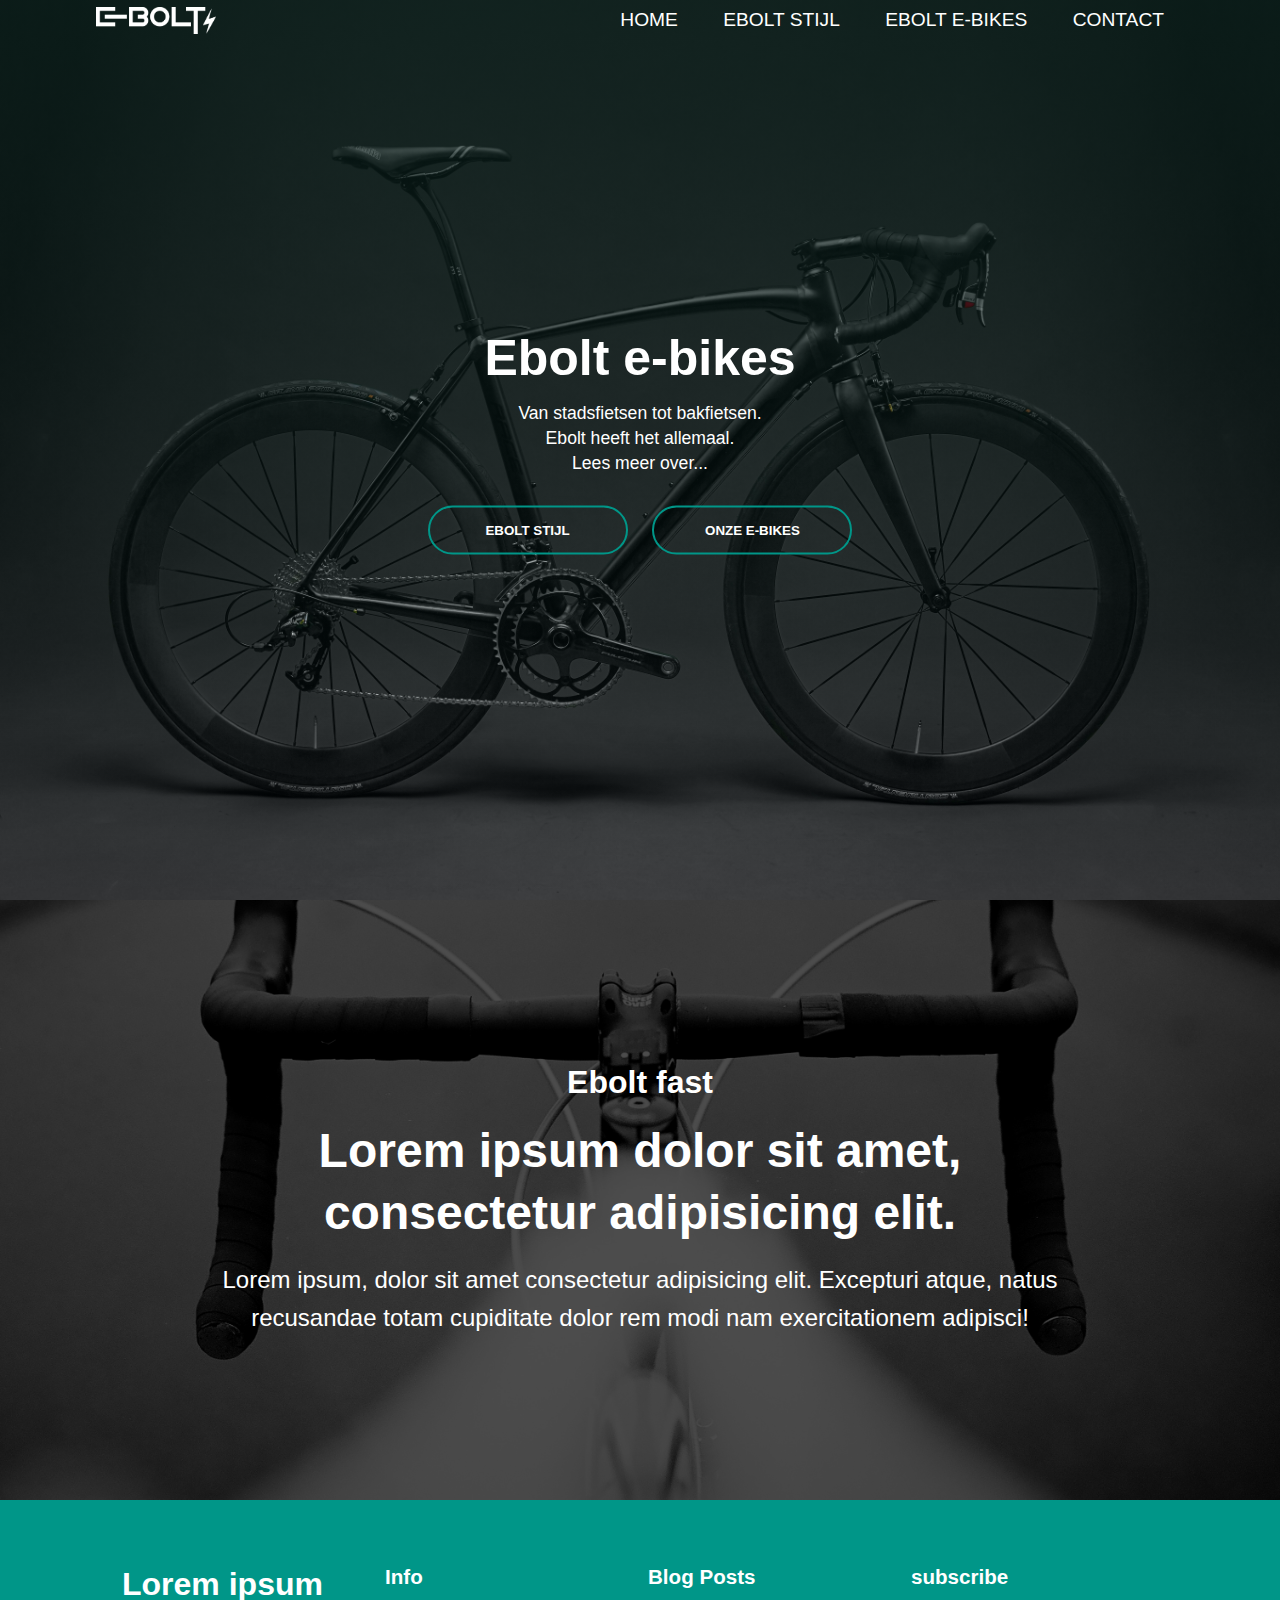
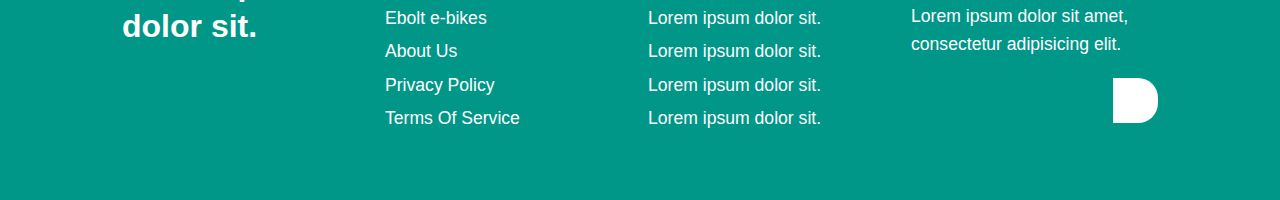
==== index.html @ 748defd9 "update" ====
<!DOCTYPE html>
<html lang="en">
<head>
  <meta charset="UTF-8">
  <meta http-equiv="X-UA-Compatible" content="IE=edge">
  <meta name="viewport" content="width=, initial-scale=1.0">
  <title>ebolt website</title>
 <link rel="stylesheet" href="style.css">
</head>
<body>
  <div class="banner">
    <div class="navbar">
      <img src="ebolt logo w.png" class="logo"> <a href="index.html"></a>
     <ul>
      <li><a href="index.html">Home</a></li>
       <li><a href="eboltstyle.html">Ebolt stijl</a></li>
       <li><a href="eboltbikes.html">Ebolt e-Bikes</a></li>
       <li><a href="contact.html">Contact</a></li>
       
     </ul>
    
    </div>

    <div class="content">
      <h1>Ebolt e-bikes</h1>
      <p>
        Van stadsfietsen tot bakfietsen.<br> Ebolt heeft het allemaal.<br>
      Lees meer over...</p>
      <div>
       </a><button type="button"><span></a></span>ebolt stijl</button></a>
        <button type="button"><span></span>onze e-bikes</button>
        
      </div>
      <div class="container">
        <h1 class="logo"></h1>
        <ul class="nav">
          
        </ul>
    </div>
  
  
    </div>
  </div>
  
  <!-- Overlay Text -->
  <section class="section-b">
    <div class="overlay">
        <div class="section-b-inner">
            <h3>Ebolt fast</h3>
            <h2>Lorem ipsum dolor sit amet, consectetur adipisicing elit. </h2>
            <p>Lorem ipsum, dolor sit amet consectetur adipisicing elit. Excepturi atque, natus recusandae totam
                cupiditate dolor rem modi nam exercitationem adipisci!</p>
  
        </div>
    </div>
  </section>
  

    </div>
  
  
  </section>
  
  <footer class="section-footer">
    <div class="container">
        <div>
            <h2>Lorem ipsum dolor sit.</h2>
            <a href="http://twitter.com">
                <i class="fab fa-twitter fa-2x"></i>
            </a>
            <a href="http://facebook.com">
                <i class="fab fa-facebook fa-2x"></i>
            </a>
            <a href="http://youtube.com">
                <i class="fab fa-youtube fa-2x"></i>
            </a>
  
        </div>
  
        <div>
            <h3>Info</h3>
            <ul>
                <li><a href="#">Ebolt e-bikes</a></li>
                <li><a href="#">About Us</a></li>
                <li><a href="#">Privacy Policy</a></li>
                <li><a href="#">Terms Of Service</a></li>
            </ul>
        </div>
  
        <div>
            <h3>Blog Posts</h3>
            <ul>
                <li><a href="#">Lorem ipsum dolor sit.</a></li>
                <li><a href="#">Lorem ipsum dolor sit.</a></li>
                <li><a href="#">Lorem ipsum dolor sit.</a></li>
                <li><a href="#">Lorem ipsum dolor sit.</a></li>
            </ul>
        </div>
  
        <div>
            <h3>subscribe</h3>
            <p>Lorem ipsum dolor sit amet, consectetur adipisicing elit.</p>
            <form name="email-form" method="POST" data-netlify="true">
                <div class="email-form">
                    <span class="for-control-wrap">
                        <input type="email" name="email" id="email" size="40" class="form-control"
                            placeholder="Email">
                    </span>
                    <button type="submit" class="form-control submit">
                        <i class="fas fa-chevron-right"></i>
                    </button>
                </div>
            </form>
        </div>
    </div>
  
  
  </footer>
  
  <script src="https://code.jquery.com/jquery-3.4.1.min.js"
    integrity="sha256-CSXorXvZcTkaix6Yvo6HppcZGetbYMGWSFlBw8HfCJo=" crossorigin="anonymous"></script>
  <script src="js/simple-lightbox.min.js"></script>
  
  <script>
    $(function () {
        const $gallery = $('.gallery a').simpleLightbox();
    });
  </script>
        </div>
      </div>
    </div>
  </body>
  </html>
    </div>
  </div>
</body>
</html>
---- style.css ----
*{
  margin: 0;
  padding: 0;
  font-family: sans-serif;
}

.banner{
  width: 100%;
  height: 100vh;
  background-image:linear-gradient(rgba(10, 32, 27, 0.75),rgba(243, 243, 243, 0)), url(mikkel-bech-yjAFnkLtKY0-unsplash.jpg) ;
  background-size: cover;
  background-position: center;
}
.navbar{
  width: 85%;
  margin: auto;
  padding: 35px 0;
  display: flex;
  align-items: center;
  justify-content: space-between;

}
.logo
{width:120px ;
cursor: pointer;
}
.navbar ul li{
list-style: none;
display:inline-block ;
margin:0 20px ;
position: relative;
}
.navbar ul li a{
  text-decoration: none;
  color: #fff;
  text-transform: uppercase;
  font-family: 'Lucida Sans', 'Lucida Sans Regular', 'Lucida Grande', 'Lucida Sans Unicode', Geneva, Verdana, sans-serif
}
.navbar ul li ::after{
content: '';
height: 3px;
width: 0%;
background: #009688;
position: absolute;
left: 0;
bottom: -05px;
transition: 0.5s;
}
.navbar ul li :hover::after{
  width: 100%;
}

.content{
  width: 100%;
  position: absolute;
  top: 50%;
  transform: translateY(-50%);
  text-align: center;
  color: #fff;
  font-family: 'Lucida Sans', 'Lucida Sans Regular', 'Lucida Grande', 'Lucida Sans Unicode', Geneva, Verdana, sans-serif;
}
.content h1{
font-size: 50px;
margin-top: 80px;
font-family: 'Lucida Sans', 'Lucida Sans Regular', 'Lucida Grande', 'Lucida Sans Unicode', Geneva, Verdana, sans-serif;
}

.content p{
  margin: 10px auto;
  font-weight: 100;
  line-height: 25px;
  font-family: 'Lucida Sans', 'Lucida Sans Regular', 'Lucida Grande', 'Lucida Sans Unicode', Geneva, Verdana, sans-serif;
}
button{
  width: 200px;
  padding: 15px 0;
  text-align: center;
  margin: 20px 10px;
  border-radius: 25px;
  font-weight: bold;
  border: 2px solid #009688;
  background: transparent;
  color: #fff;
  cursor: pointer;
  position: relative;
  overflow: hidden;
  text-transform: uppercase;
}
span{
  background: #009688;
  height: 100%;
  width: 0%;
  border-radius: 25px;
  position: absolute;
  left: 0;
  bottom: 0;
  z-index: -1;
  transition: 0,5s;

}
button:hover span{
  width: 100%;
}
button:hover{
  border: none;
}

:root {
  --primary-color: rgb(0, 150, 136);
  --secondary-color: rgb(2, 2, 2);
  --overlay-color: rgba(0, 0, 0, 0.7);
}

* {
  box-sizing: border-box;
  margin: 0;
  padding: 0;
}

body {
  font-family: 'Lucida Sans', 'Lucida Sans Regular', 'Lucida Grande', 'Lucida Sans Unicode', Geneva, Verdana, sans-serif;
  line-height: 1.6;
  color: var(--primary-color);
  font-size: 1.1rem;
}

h1,
h2,
h3,
h4 {
  line-height: 1.3;
}

a {
  color: var(--secondary-color);
  text-decoration: none;
}

ul {
  list-style: none;
}

img {
  width: 100%;
}

.container {
  max-width: 1100px;
  margin: auto;
  overflow: hidden;
  padding: 0 2rem;
  /* left and right */
}

.navbar {
  font-size: 1.2rem;
  padding-top: 0.3rem;
  padding-bottom: 0.3rem;
}

.navbar .container {
  display: grid;
  /* grid-template-columns: 1fr 1fr; */
  grid-template-columns: repeat(2, 1fr);
}



.navbar .nav {
  /* it means only the current item different than justify-content */
  justify-self: flex-end;
  display: flex;
  align-items: center;
  justify-content: center;
  font-family: 'Lucida Sans', 'Lucida Sans Regular', 'Lucida Grande', 'Lucida Sans Unicode', Geneva, Verdana, sans-serif;
}

.navbar .nav a {
  padding: 0 1rem;
}

.navbar .nav a:hover {
  padding: 0 1rem;
  color: #009688;
}


/* show case */

.section-a {
  margin: 2rem 0;
}

.section-a .container {
  display: grid;
  grid-template-columns: repeat(2, 1fr);
  grid-gap: 3rem;
  align-items: center;
  justify-content: center;
}

.section-a h1 {
  font-size: 4rem;
  color: var(--primary-color);
  font-family: 'Lucida Sans', 'Lucida Sans Regular', 'Lucida Grande', 'Lucida Sans Unicode', Geneva, Verdana, sans-serif;
  color: #fff;
}

.section-a p {
  margin: 1rem 0;
  font-family: 'Lucida Sans', 'Lucida Sans Regular', 'Lucida Grande', 'Lucida Sans Unicode', Geneva, Verdana, sans-serif;
  color: #fff;
}


/* Section-B */

.section-b {
  position: relative;
  background: url('rutger-rog-Cv96uQrD5HI-unsplash.jpg') no-repeat bottom center/cover;
  height: 600px;
  font-family: 'Lucida Sans', 'Lucida Sans Regular', 'Lucida Grande', 'Lucida Sans Unicode', Geneva, Verdana, sans-serif;
}

.section-b-inner {
  color: #fff;
  height: 100%;
  display: flex;
  flex-direction: column;
  align-items: center;
  justify-content: center;
  text-align: center;
  margin: auto;
  max-width: 860px;
  padding: 5rem 0;
  font-family: 'Lucida Sans', 'Lucida Sans Regular', 'Lucida Grande', 'Lucida Sans Unicode', Geneva, Verdana, sans-serif;
}

.section-b-inner h3 {
  font-size: 2rem;
  font-family: 'Lucida Sans', 'Lucida Sans Regular', 'Lucida Grande', 'Lucida Sans Unicode', Geneva, Verdana, sans-serif;
}

.section-b-inner h2 {
  font-size: 3rem;
  margin-top: 1rem;
  font-family: 'Lucida Sans', 'Lucida Sans Regular', 'Lucida Grande', 'Lucida Sans Unicode', Geneva, Verdana, sans-serif;
}

.section-b-inner p {
  font-size: 1.5rem;
  margin-top: 1rem;
}


/* Section c */

.section-c .gallery {
  display: grid;
  grid-template-columns: repeat(5, 1fr);
}

.section-c .gallery img,
.section-c .gallery a {
  width: 100%;
  height: 100%;
}

.section-c .gallery a:first-child {
  /* grid-row-start: 1;
  grid-row-end: 3;
  grid-column-start: 1;
  grid-column-end: 3; */
  grid-row: 1/3;
  grid-column: 1/3;
}

.section-c .gallery a:nth-child(2) {
  grid-column: 3/5;
}


/* Footer */

.section-footer {
  background: var(--primary-color);
  color: #fff;
  padding: 4rem 0;
}

.section-footer .container {
  display: grid;
  grid-template-columns: repeat(4, 1fr);
  grid-gap: 1rem;
}

.section-footer h2 {
  font-size: 2rem;
  margin-bottom: 1rem;
}

.section-footer h3 {
  margin-bottom: 0.7rem;
}

.section-footer a {
  line-height: 1.9;
  color: rgb(255, 255, 255);
}

.section-footer a>i {
  color: rgb(255, 255, 255);
  margin-right: 0.5rem;
}


/* Email form */

.email-form {
  width: 100%;
  display: inline-block;
  background-color: #555;
  position: relative;
  border-radius: 20px;
  line-height: 0;
  margin-top: 1rem;
}

.email-form .form-control {
  display: inline-block;
  border: 0;
  outline: 0;
  font-size: 1rem;
  color: #ddd;
  background-color: transparent;
  font-family: inherit;
  margin: 0;
  padding: 0 3em 0 1.5rem;
  width: 100%;
  height: 45px;
  border-radius: 20px;
}

.email-form .submit {
  display: inline-block;
  position: absolute;
  top: 0;
  right: 0;
  width: 45px;
  height: 45px;
  background-color: rgb(255, 255, 255);
  font-size: 1rem;
  text-align: center;
  margin: 0;
  padding: 0;
  outline: 0;
  border: 0;
  color: #333;
  cursor: pointer;
  border-radius: 0 20px 20px 0;
}


/* Utilities */

.btn {
  display: inline-block;
  background: var(--primary-color);
  color: #fff;
  padding: 0.8rem 1.5rem;
  border: none;
  cursor: pointer;
  font-size: 1.1rem;
  border-radius: 30px;
}

.btn:hover {
  background: var(--secondary-color);
}

.overlay {
  position: absolute;
  top: 0;
  left: 0;
  height: 100%;
  width: 100%;
  background-color: var(--overlay-color)
}


/* Media Queries */

@media(max-width: 700px) {
  .section-a .container{
      grid-template-columns: 1fr;
      text-align: center;
  }

  .section-a .container div:first-child{
      order: 2;
  }
  
  .section-a .container div:last-child{
      order: -1;
  }

  .section-a img{
      width: 80%;
      margin: auto;
  }

  .section-b-inner h2{
      font-size: 3.5rem;
  }

  .section-c .gallery{
      grid-template-columns: repeat(3, 1fr);
  }

  .section-c .gallery a:first-child {
      grid-row: 1/1;
      grid-column: 1/1;
  }
  
  .section-c .gallery a:nth-child(2) {
      grid-row: 2/2;
      grid-column: 2/4;
  }

  .section-c .gallery a:last-child {
      display: none;
  }

  .section-footer {
      padding: 2rem 0;
  }

  .section-footer .container{
      grid-template-columns: 1fr;
      text-align: center;
  }

  .section-footer div:nth-child(2), .section-footer div:nth-child(3){
      display: none;
  }
}
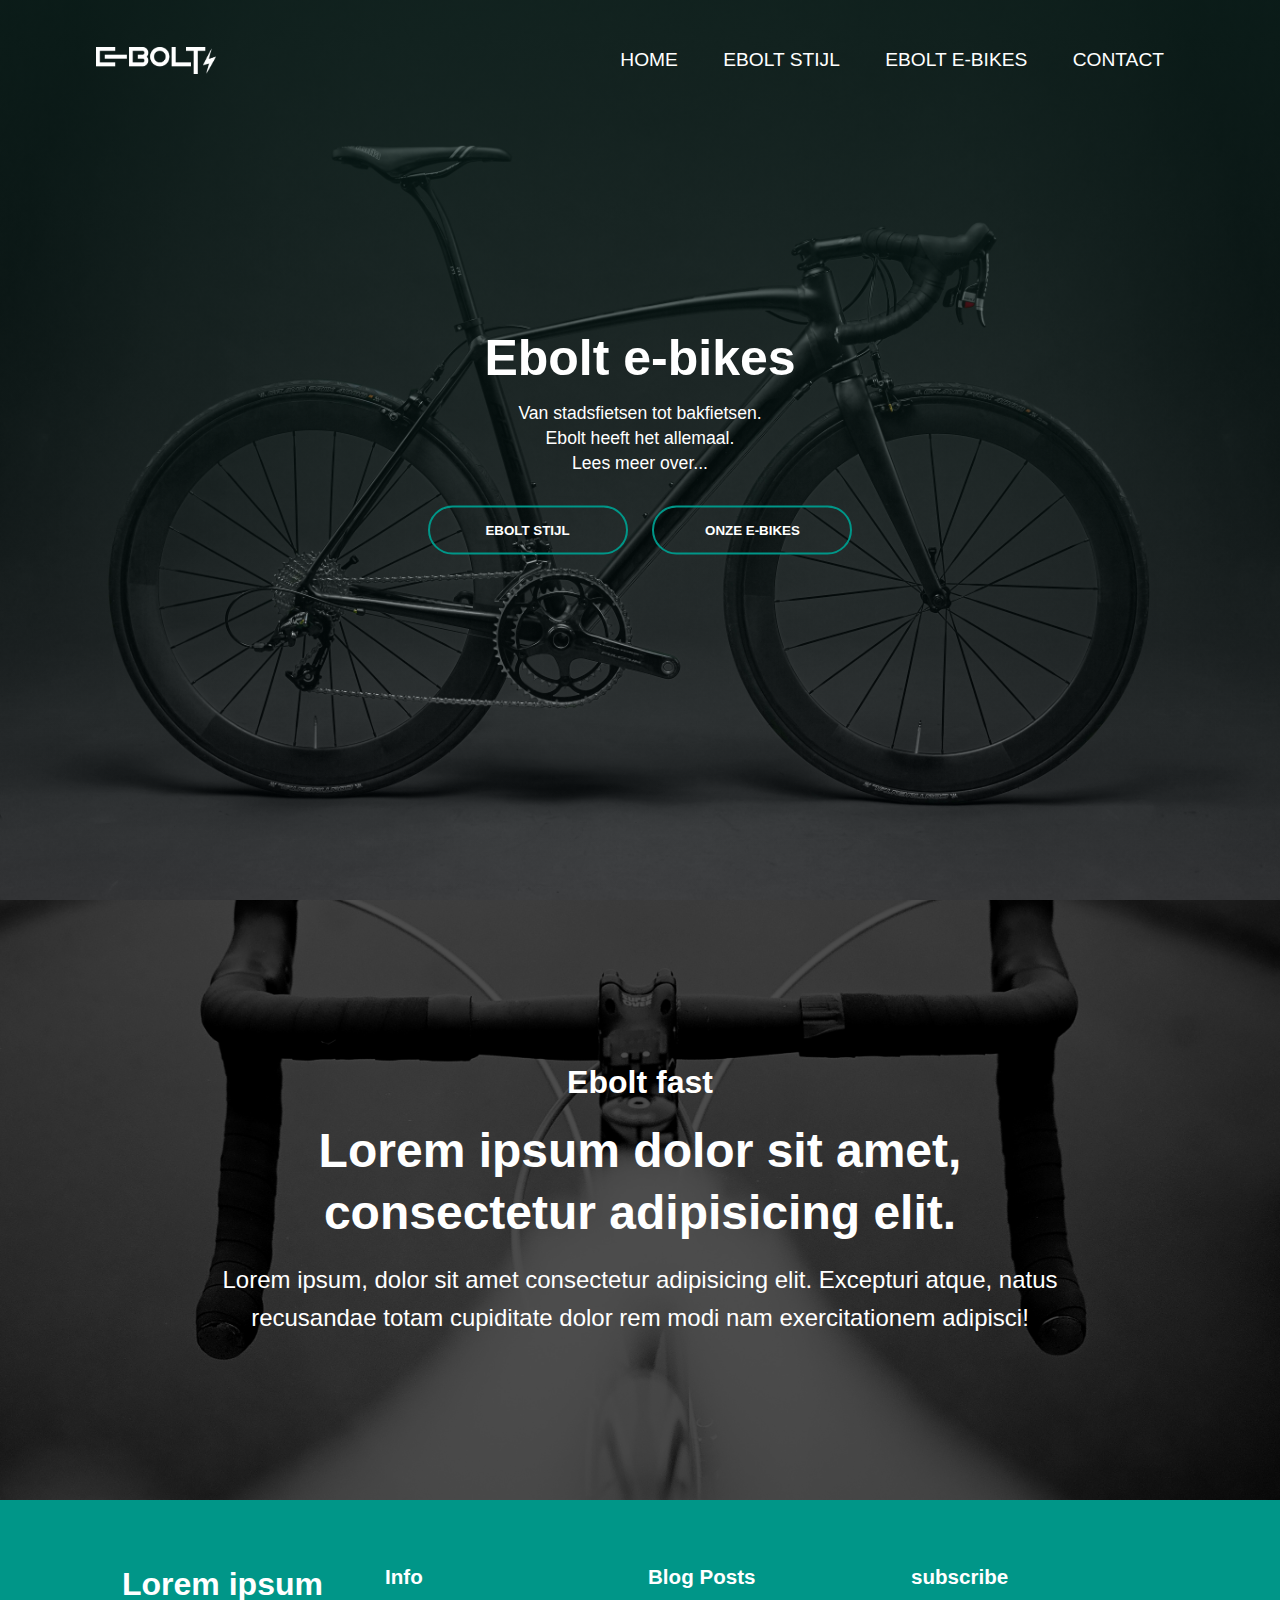
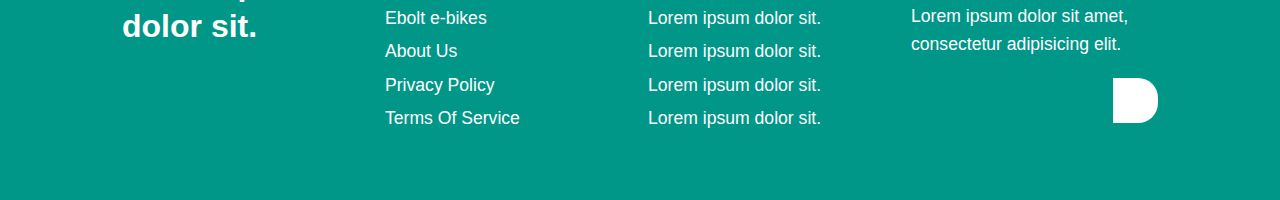
==== commit 1e1597c4: "update" ====
--- a/index.html
+++ b/index.html
@@ -5,12 +5,12 @@
   <meta http-equiv="X-UA-Compatible" content="IE=edge">
   <meta name="viewport" content="width=, initial-scale=1.0">
   <title>ebolt website</title>
- <link rel="stylesheet" href="style.css">
+ <link rel="stylesheet" href="/assets/css/style.css">
 </head>
 <body>
   <div class="banner">
     <div class="navbar">
-      <img src="ebolt logo w.png" class="logo"> <a href="index.html"></a>
+      <img src="/assets/images/ebolt logo w.png" class="logo"> <a href="index.html"></a>
      <ul>
       <li><a href="index.html">Home</a></li>
        <li><a href="eboltstyle.html">Ebolt stijl</a></li>
--- a/assets/css/style.css
+++ b/assets/css/style.css
@@ -0,0 +1,454 @@
+*{
+  margin: 0;
+  padding: 0;
+  font-family: sans-serif;
+}
+
+.banner{
+  width: 100%;
+  height: 100vh;
+  background-image:linear-gradient(rgba(10, 32, 27, 0.75),rgba(243, 243, 243, 0)), url(/assets/images/mikkel-bech-yjAFnkLtKY0-unsplash.jpg) ;
+  background-size: cover;
+  background-position: center;
+  position: relative;
+}
+
+
+.navbar{
+  width: 85%;
+  margin: auto;
+  padding: 35px 0;
+  display: flex;
+  align-items: center;
+  justify-content: space-between;
+  position: absolute; /* Position navbar absolutely */
+  top: 40px; /* Adjust top positioning */
+  left: 0;
+  right: 0;
+
+}
+.logo
+{width:120px ;
+cursor: pointer;
+}
+.navbar ul li{
+list-style: none;
+display:inline-block ;
+margin:0 20px ;
+position: relative;
+}
+.navbar ul li a{
+ 
+  text-decoration: none;
+  color: #fff;
+  text-transform: uppercase;
+  font-family: 'Lucida Sans', 'Lucida Sans Regular', 'Lucida Grande', 'Lucida Sans Unicode', Geneva, Verdana, sans-serif
+}
+.navbar ul li ::after{
+content: '';
+height: 3px;
+width: 0%;
+background: #009688;
+position: absolute;
+left: 0;
+bottom: -05px;
+transition: 0.5s;
+}
+.navbar ul li :hover::after{
+  width: 100%;
+}
+
+.content{
+  width: 100%;
+  position: absolute;
+  top: 50%;
+  transform: translateY(-50%);
+  text-align: center;
+  color: #fff;
+  font-family: 'Lucida Sans', 'Lucida Sans Regular', 'Lucida Grande', 'Lucida Sans Unicode', Geneva, Verdana, sans-serif;
+}
+.content h1{
+font-size: 50px;
+margin-top: 80px;
+font-family: 'Lucida Sans', 'Lucida Sans Regular', 'Lucida Grande', 'Lucida Sans Unicode', Geneva, Verdana, sans-serif;
+}
+
+.content p{
+  margin: 10px auto;
+  font-weight: 100;
+  line-height: 25px;
+  font-family: 'Lucida Sans', 'Lucida Sans Regular', 'Lucida Grande', 'Lucida Sans Unicode', Geneva, Verdana, sans-serif;
+}
+button{
+  width: 200px;
+  padding: 15px 0;
+  text-align: center;
+  margin: 20px 10px;
+  border-radius: 25px;
+  font-weight: bold;
+  border: 2px solid #009688;
+  background: transparent;
+  color: #fff;
+  cursor: pointer;
+  position: relative;
+  overflow: hidden;
+  text-transform: uppercase;
+}
+span{
+  background: #009688;
+  height: 100%;
+  width: 0%;
+  border-radius: 25px;
+  position: absolute;
+  left: 0;
+  bottom: 0;
+  z-index: -1;
+  transition: 0,5s;
+
+}
+button:hover span{
+  width: 100%;
+}
+button:hover{
+  border: none;
+}
+
+:root {
+  --primary-color: rgb(0, 150, 136);
+  --secondary-color: rgb(2, 2, 2);
+  --overlay-color: rgba(0, 0, 0, 0.7);
+}
+
+* {
+  box-sizing: border-box;
+  margin: 0;
+  padding: 0;
+}
+
+body {
+  font-family: 'Lucida Sans', 'Lucida Sans Regular', 'Lucida Grande', 'Lucida Sans Unicode', Geneva, Verdana, sans-serif;
+  line-height: 1.6;
+  color: var(--primary-color);
+  font-size: 1.1rem;
+}
+
+h1,
+h2,
+h3,
+h4 {
+  line-height: 1.3;
+}
+
+a {
+  color: var(--secondary-color);
+  text-decoration: none;
+}
+
+ul {
+  list-style: none;
+}
+
+img {
+  width: 100%;
+}
+
+.container {
+  max-width: 1100px;
+  margin: auto;
+  overflow: hidden;
+  padding: 0 2rem;
+  /* left and right */
+}
+
+.navbar {
+  font-size: 1.2rem;
+  padding-top: 0.3rem;
+  padding-bottom: 0.3rem;
+}
+
+.navbar .container {
+  display: grid;
+  /* grid-template-columns: 1fr 1fr; */
+  grid-template-columns: repeat(2, 1fr);
+}
+
+
+
+.navbar .nav {
+  /* it means only the current item different than justify-content */
+  justify-self: flex-end;
+  display: flex;
+  align-items: center;
+  justify-content: center;
+  font-family: 'Lucida Sans', 'Lucida Sans Regular', 'Lucida Grande', 'Lucida Sans Unicode', Geneva, Verdana, sans-serif;
+}
+
+.navbar .nav a {
+  padding: 0 1rem;
+}
+
+.navbar .nav a:hover {
+  padding: 0 1rem;
+  color: #009688;
+}
+
+
+/* show case */
+
+.section-a {
+  margin: 2rem 0;
+}
+
+.section-a .container {
+  display: grid;
+  grid-template-columns: repeat(2, 1fr);
+  grid-gap: 3rem;
+  align-items: center;
+  justify-content: center;
+}
+
+.section-a h1 {
+  font-size: 4rem;
+  color: var(--primary-color);
+  font-family: 'Lucida Sans', 'Lucida Sans Regular', 'Lucida Grande', 'Lucida Sans Unicode', Geneva, Verdana, sans-serif;
+  color: #fff;
+}
+
+.section-a p {
+  margin: 1rem 0;
+  font-family: 'Lucida Sans', 'Lucida Sans Regular', 'Lucida Grande', 'Lucida Sans Unicode', Geneva, Verdana, sans-serif;
+  color: #fff;
+}
+
+
+/* Section-B */
+
+.section-b {
+  position: relative;
+  background: url('/assets/images/rutger-rog-Cv96uQrD5HI-unsplash.jpg') no-repeat bottom center/cover;
+  height: 600px;
+  font-family: 'Lucida Sans', 'Lucida Sans Regular', 'Lucida Grande', 'Lucida Sans Unicode', Geneva, Verdana, sans-serif;
+}
+
+.section-b-inner {
+  color: #fff;
+  height: 100%;
+  display: flex;
+  flex-direction: column;
+  align-items: center;
+  justify-content: center;
+  text-align: center;
+  margin: auto;
+  max-width: 860px;
+  padding: 5rem 0;
+  font-family: 'Lucida Sans', 'Lucida Sans Regular', 'Lucida Grande', 'Lucida Sans Unicode', Geneva, Verdana, sans-serif;
+}
+
+.section-b-inner h3 {
+  font-size: 2rem;
+  font-family: 'Lucida Sans', 'Lucida Sans Regular', 'Lucida Grande', 'Lucida Sans Unicode', Geneva, Verdana, sans-serif;
+}
+
+.section-b-inner h2 {
+  font-size: 3rem;
+  margin-top: 1rem;
+  font-family: 'Lucida Sans', 'Lucida Sans Regular', 'Lucida Grande', 'Lucida Sans Unicode', Geneva, Verdana, sans-serif;
+}
+
+.section-b-inner p {
+  font-size: 1.5rem;
+  margin-top: 1rem;
+}
+
+
+/* Section c */
+
+.section-c .gallery {
+  display: grid;
+  grid-template-columns: repeat(5, 1fr);
+}
+
+.section-c .gallery img,
+.section-c .gallery a {
+  width: 100%;
+  height: 100%;
+}
+
+.section-c .gallery a:first-child {
+  /* grid-row-start: 1;
+  grid-row-end: 3;
+  grid-column-start: 1;
+  grid-column-end: 3; */
+  grid-row: 1/3;
+  grid-column: 1/3;
+}
+
+.section-c .gallery a:nth-child(2) {
+  grid-column: 3/5;
+}
+
+
+/* Footer */
+
+.section-footer {
+  background: var(--primary-color);
+  color: #fff;
+  padding: 4rem 0;
+}
+
+.section-footer .container {
+  display: grid;
+  grid-template-columns: repeat(4, 1fr);
+  grid-gap: 1rem;
+}
+
+.section-footer h2 {
+  font-size: 2rem;
+  margin-bottom: 1rem;
+}
+
+.section-footer h3 {
+  margin-bottom: 0.7rem;
+}
+
+.section-footer a {
+  line-height: 1.9;
+  color: rgb(255, 255, 255);
+}
+
+.section-footer a>i {
+  color: rgb(255, 255, 255);
+  margin-right: 0.5rem;
+}
+
+
+/* Email form */
+
+.email-form {
+  width: 100%;
+  display: inline-block;
+  background-color: #555;
+  position: relative;
+  border-radius: 20px;
+  line-height: 0;
+  margin-top: 1rem;
+}
+
+.email-form .form-control {
+  display: inline-block;
+  border: 0;
+  outline: 0;
+  font-size: 1rem;
+  color: #ddd;
+  background-color: transparent;
+  font-family: inherit;
+  margin: 0;
+  padding: 0 3em 0 1.5rem;
+  width: 100%;
+  height: 45px;
+  border-radius: 20px;
+}
+
+.email-form .submit {
+  display: inline-block;
+  position: absolute;
+  top: 0;
+  right: 0;
+  width: 45px;
+  height: 45px;
+  background-color: rgb(255, 255, 255);
+  font-size: 1rem;
+  text-align: center;
+  margin: 0;
+  padding: 0;
+  outline: 0;
+  border: 0;
+  color: #333;
+  cursor: pointer;
+  border-radius: 0 20px 20px 0;
+}
+
+
+/* Utilities */
+
+.btn {
+  display: inline-block;
+  background: var(--primary-color);
+  color: #fff;
+  padding: 0.8rem 1.5rem;
+  border: none;
+  cursor: pointer;
+  font-size: 1.1rem;
+  border-radius: 30px;
+}
+
+.btn:hover {
+  background: var(--secondary-color);
+}
+
+.overlay {
+  position: absolute;
+  top: 0;
+  left: 0;
+  height: 100%;
+  width: 100%;
+  background-color: var(--overlay-color)
+}
+
+
+/* Media Queries */
+
+@media(max-width: 700px) {
+  .section-a .container{
+      grid-template-columns: 1fr;
+      text-align: center;
+  }
+
+  .section-a .container div:first-child{
+      order: 2;
+  }
+  
+  .section-a .container div:last-child{
+      order: -1;
+  }
+
+  .section-a img{
+      width: 80%;
+      margin: auto;
+  }
+
+  .section-b-inner h2{
+      font-size: 3.5rem;
+  }
+
+  .section-c .gallery{
+      grid-template-columns: repeat(3, 1fr);
+  }
+
+  .section-c .gallery a:first-child {
+      grid-row: 1/1;
+      grid-column: 1/1;
+  }
+  
+  .section-c .gallery a:nth-child(2) {
+      grid-row: 2/2;
+      grid-column: 2/4;
+  }
+
+  .section-c .gallery a:last-child {
+      display: none;
+  }
+
+  .section-footer {
+      padding: 2rem 0;
+  }
+
+  .section-footer .container{
+      grid-template-columns: 1fr;
+      text-align: center;
+  }
+
+  .section-footer div:nth-child(2), .section-footer div:nth-child(3){
+      display: none;
+  }
+}
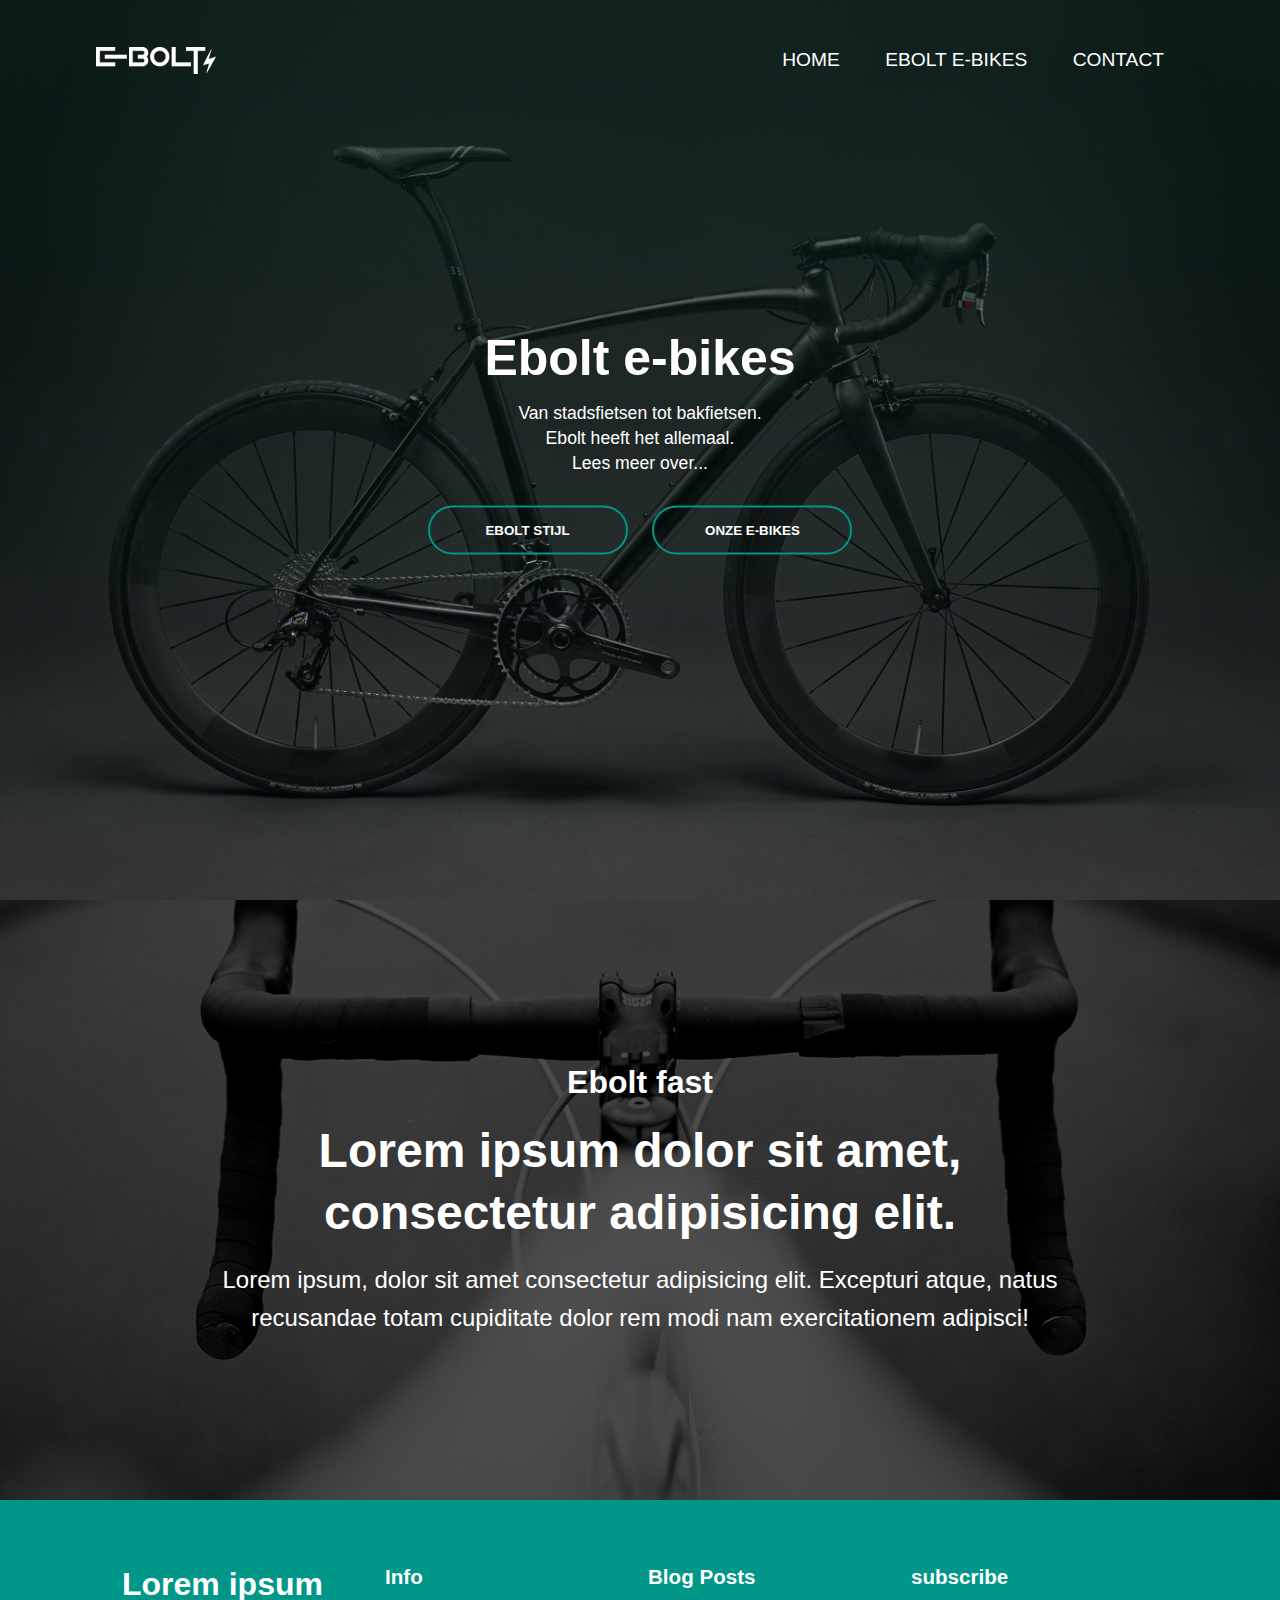
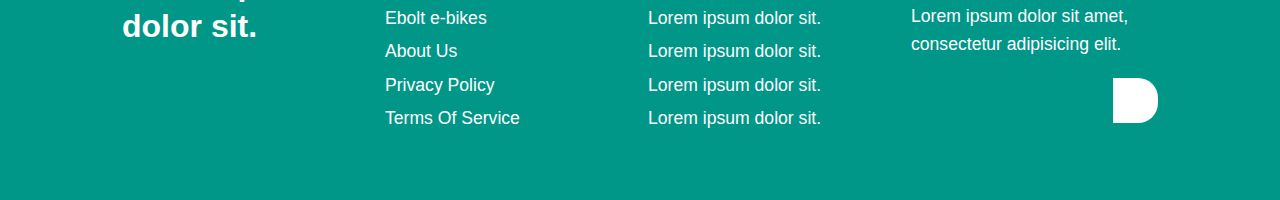
==== commit c5ea4b57: "update" ====
--- a/index.html
+++ b/index.html
@@ -13,7 +13,6 @@
       <img src="/assets/images/ebolt logo w.png" class="logo"> <a href="index.html"></a>
      <ul>
       <li><a href="index.html">Home</a></li>
-       <li><a href="eboltstyle.html">Ebolt stijl</a></li>
        <li><a href="eboltbikes.html">Ebolt e-Bikes</a></li>
        <li><a href="contact.html">Contact</a></li>
        
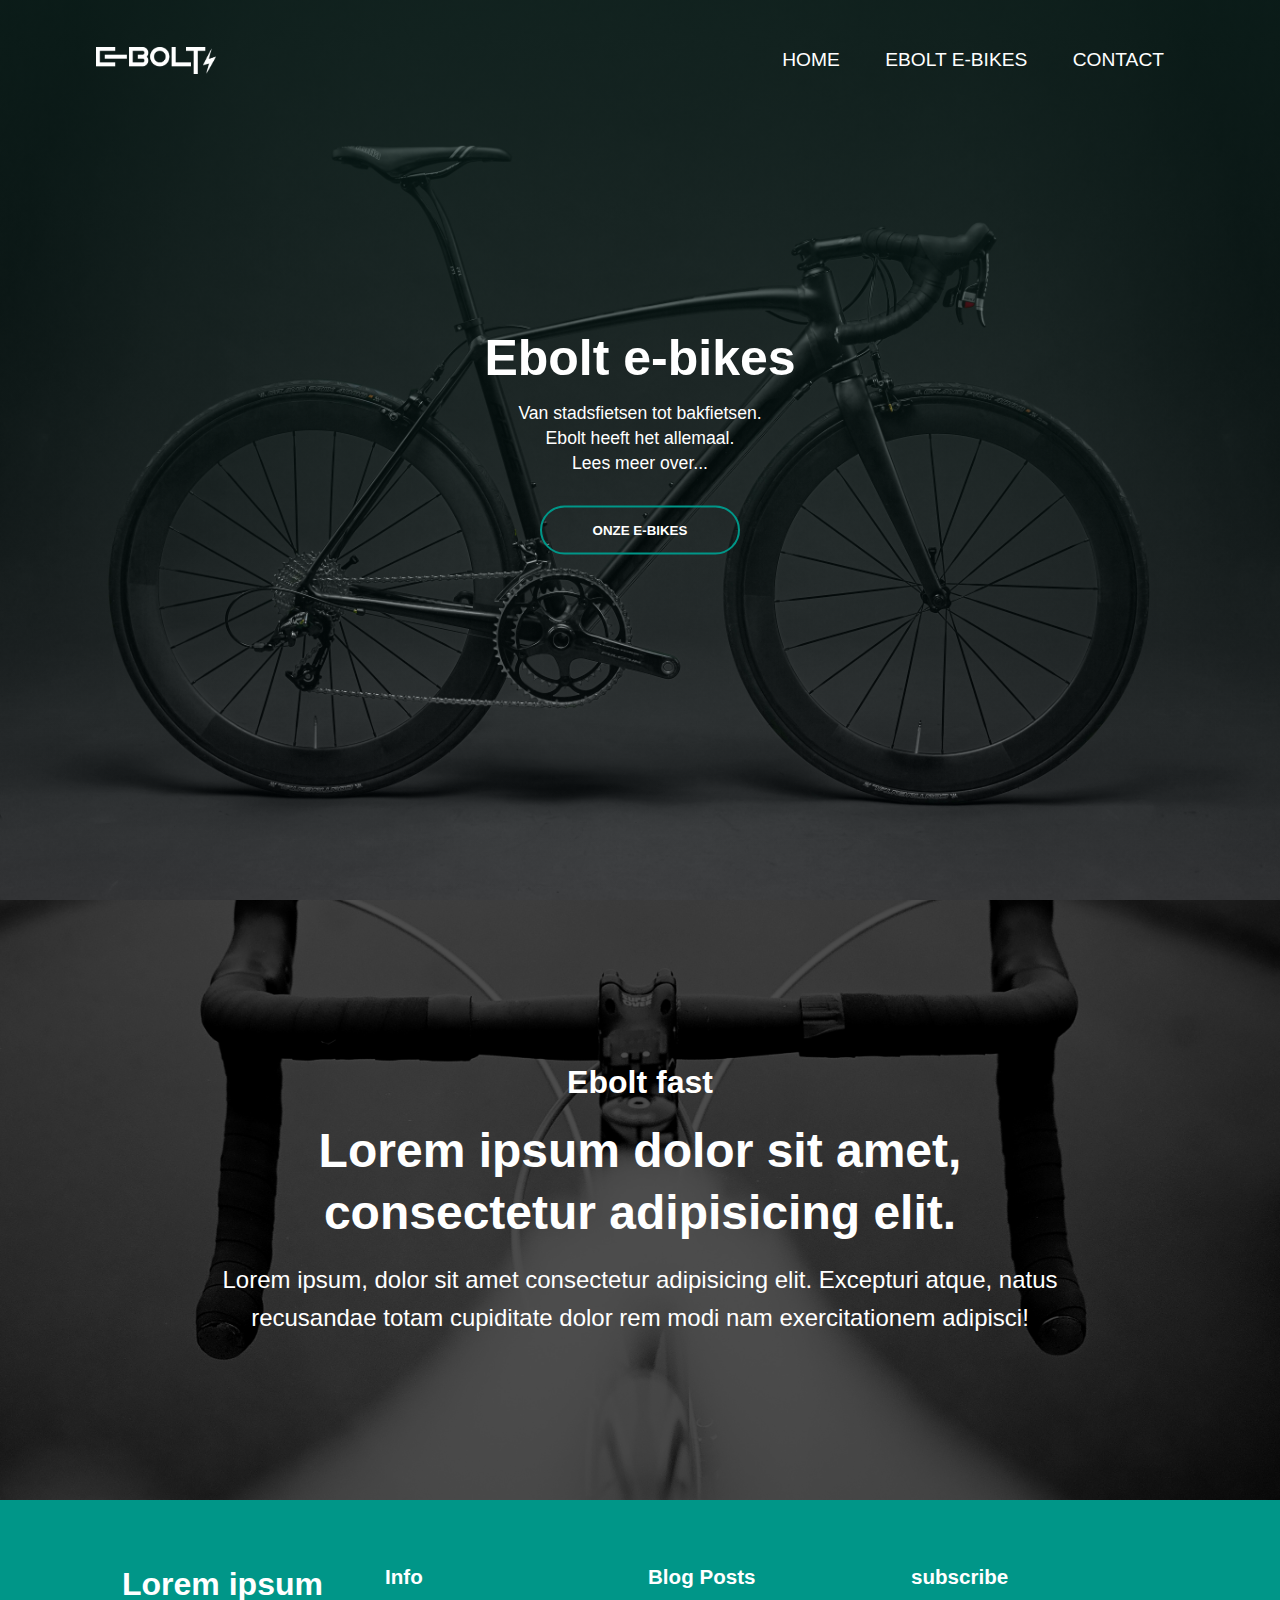
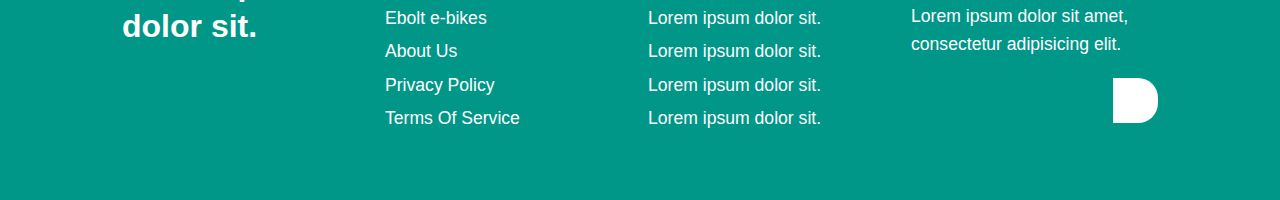
==== commit 9130be16: "update" ====
--- a/index.html
+++ b/index.html
@@ -26,8 +26,8 @@
         Van stadsfietsen tot bakfietsen.<br> Ebolt heeft het allemaal.<br>
       Lees meer over...</p>
       <div>
-       </a><button type="button"><span></a></span>ebolt stijl</button></a>
-        <button type="button"><span></span>onze e-bikes</button>
+        <a href="eboltbikes.html">
+        <button type="button"><span></span>onze e-bikes</button></a>
         
       </div>
       <div class="container">
